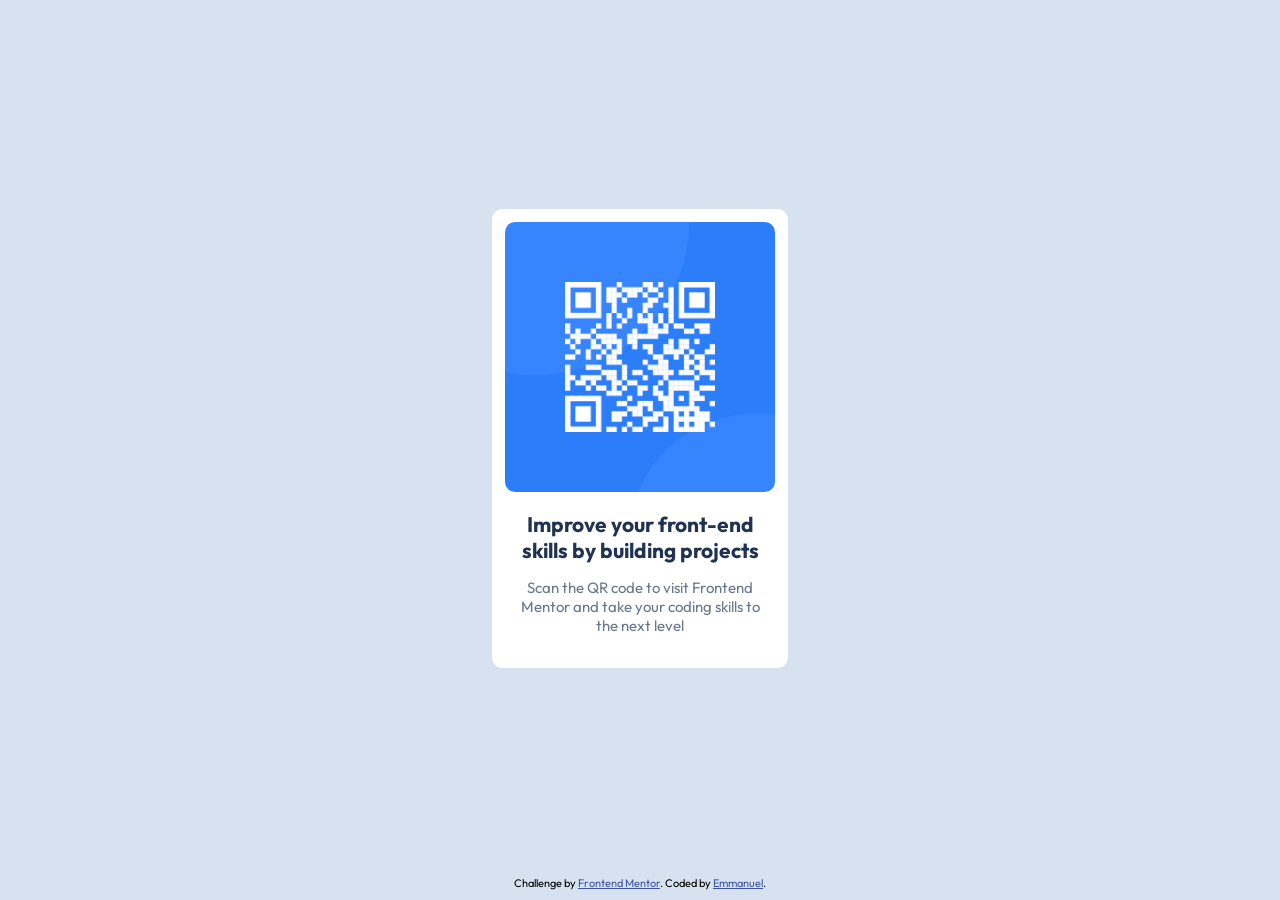
==== qr-code-component-main/index.html @ 9ce55d60 "Initial commit" ====
<!doctype html>
<html lang="en">
  <head>
    <meta charset="UTF-8" />
    <meta name="viewport" content="width=device-width, initial-scale=1.0" />
    <link rel="preconnect" href="https://fonts.googleapis.com" />
    <link rel="preconnect" href="https://fonts.gstatic.com" crossorigin />
    <link
      href="https://fonts.googleapis.com/css2?family=Outfit:wght@100..900&display=swap"
      rel="stylesheet"
    />

    <!-- displays site properly based on user's device -->

    <link
      rel="icon"
      type="image/png"
      sizes="32x32"
      href="./images/favicon-32x32.png"
    />
    <link rel="stylesheet" href="style.css" />

    <title>Frontend Mentor | QR code component</title>

    <!-- Feel free to remove these styles or customise in your own stylesheet 👍 -->
  </head>
  <body>
    <main class="hero">
      <img src="./images/image-qr-code.png" alt="QR-codeImage" />
      <h2 class="hero-head">
        Improve your front-end skills by building projects
      </h2>
      <p class="hero-text">
        Scan the QR code to visit Frontend Mentor and take your coding skills to
        the next level
      </p>
    </main>

    <footer class="attribution">
      Challenge by
      <a href="https://www.frontendmentor.io?ref=challenge">Frontend Mentor</a>.
      Coded by <a href="#">Emmanuel</a>.
    </footer>
  </body>
</html>
---- qr-code-component-main/style.css ----
* {
  padding: 0;
  margin: 0;
  box-sizing: 0;
}

:root {
  --bg-primary: hsl(0, 0%, 100%);
  --slate-300: hsl(212, 45%, 89%);
  --slate-500: hsl(216, 15%, 48%);
  --slate-900: hsl(218, 44%, 22%);
}

body {
  font-family: 'Outfit', sans-serif;
  font-size: 15px;
  background-color: var(--slate-300);
  max-width: 1440px;
  height: 100vh;
  height: 100dvh;
  display: grid;
  grid-template-rows: 1fr auto;
}

h2 {
  font-size: 21px;
  font-weight: 700;
  text-align: center;
  color: var(--slate-900);
  margin-top: 15px;
  padding: 0 10px;
}

p {
  text-align: center;
  margin: 15px 0 20px;
  padding: 0 10px;
  color: var(--slate-500);
}

img {
  width: 100%;
  border-radius: 10px;
}

.attribution {
  font-size: 0.6875rem;
  text-align: center;
}

.attribution a {
  color: hsl(228, 45%, 44%);
}

.hero {
  max-width: 270px;
  padding: 13px;
  background: var(--bg-primary);
  border-radius: 10px;
  align-self: center;
  justify-self: center;
}

footer {
  align-items: center;
  padding-bottom: 10px;
}
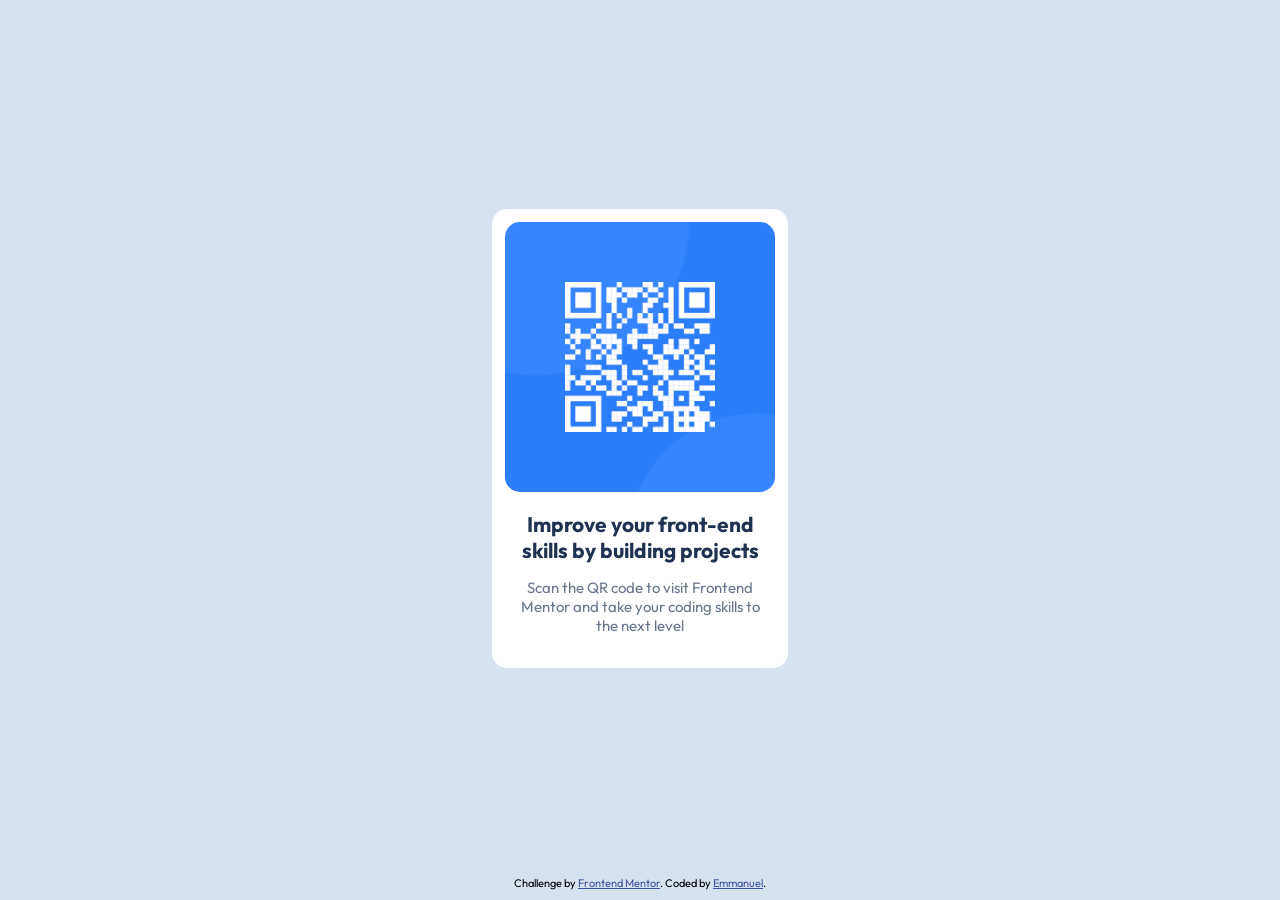
==== commit a33dc7d2: "Updated the mobile section" ====
--- a/qr-code-component-main/index.html
+++ b/qr-code-component-main/index.html
@@ -39,7 +39,11 @@
     <footer class="attribution">
       Challenge by
       <a href="https://www.frontendmentor.io?ref=challenge">Frontend Mentor</a>.
-      Coded by <a href="#">Emmanuel</a>.
+      Coded by
+      <a
+        href="https://github.com/PriestEmma/frontend-portfolio/tree/main/qr-code-component-main"
+        >Emmanuel</a
+      >.
     </footer>
   </body>
 </html>
--- a/qr-code-component-main/style.css
+++ b/qr-code-component-main/style.css
@@ -40,7 +40,7 @@
 
 img {
   width: 100%;
-  border-radius: 10px;
+  border-radius: 15px;
 }
 
 .attribution {
@@ -56,12 +56,19 @@
   max-width: 270px;
   padding: 13px;
   background: var(--bg-primary);
-  border-radius: 10px;
+  border-radius: 15px;
   align-self: center;
   justify-self: center;
+  box-shadow: 0px 0px 20px var(--slate-300);
 }
 
 footer {
   align-items: center;
   padding-bottom: 10px;
 }
+
+@media (max-width: 375px) {
+  body {
+    padding: 5px;
+  }
+}
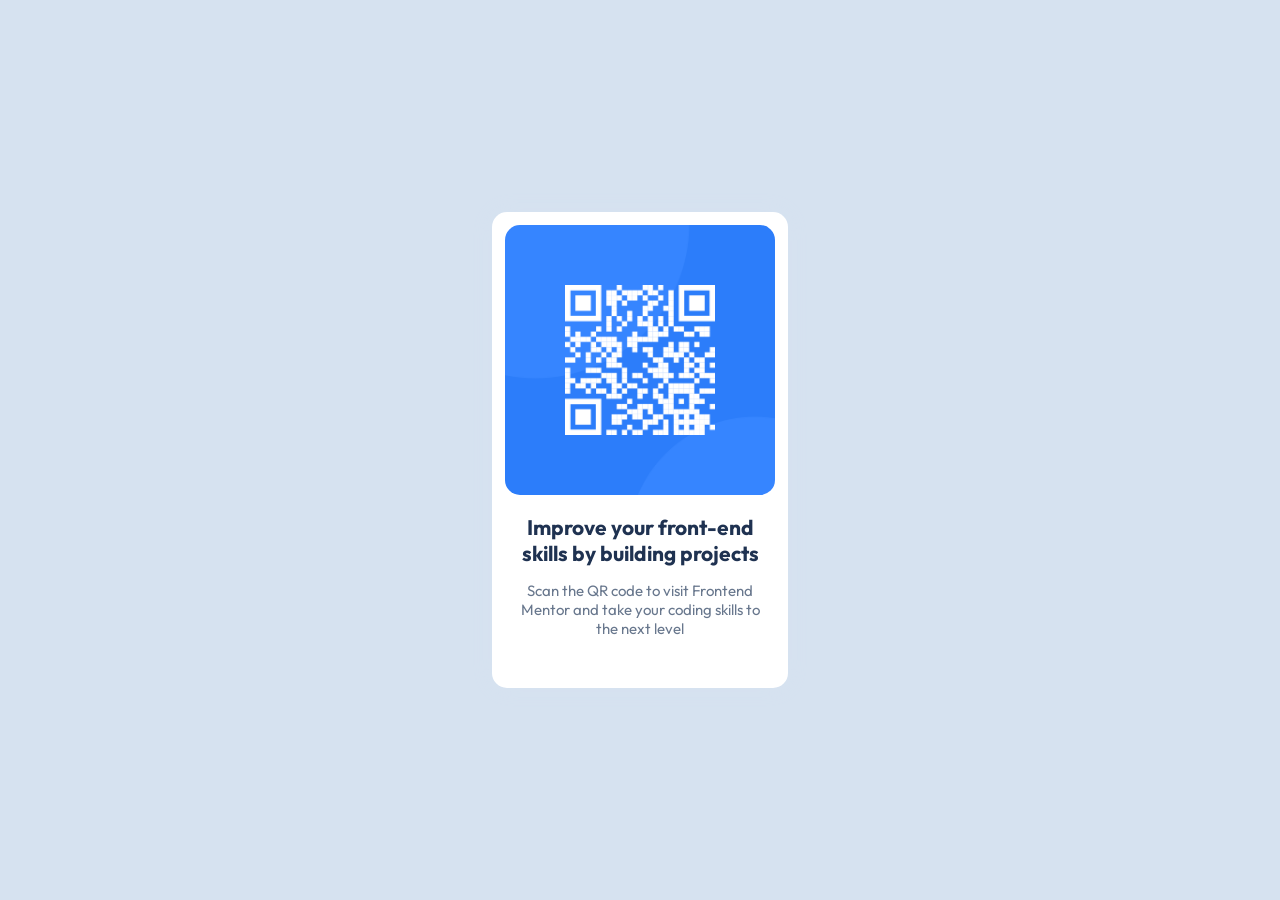
==== commit 044b3cdc: "Added height to my card class" ====
--- a/qr-code-component-main/index.html
+++ b/qr-code-component-main/index.html
@@ -35,15 +35,5 @@
         the next level
       </p>
     </main>
-
-    <footer class="attribution">
-      Challenge by
-      <a href="https://www.frontendmentor.io?ref=challenge">Frontend Mentor</a>.
-      Coded by
-      <a
-        href="https://github.com/PriestEmma/frontend-portfolio/tree/main/qr-code-component-main"
-        >Emmanuel</a
-      >.
-    </footer>
   </body>
 </html>
--- a/qr-code-component-main/style.css
+++ b/qr-code-component-main/style.css
@@ -54,6 +54,7 @@
 
 .hero {
   max-width: 270px;
+  height: 450px;
   padding: 13px;
   background: var(--bg-primary);
   border-radius: 15px;
@@ -62,11 +63,6 @@
   box-shadow: 0px 0px 20px var(--slate-300);
 }
 
-footer {
-  align-items: center;
-  padding-bottom: 10px;
-}
-
 @media (max-width: 375px) {
   body {
     padding: 5px;
